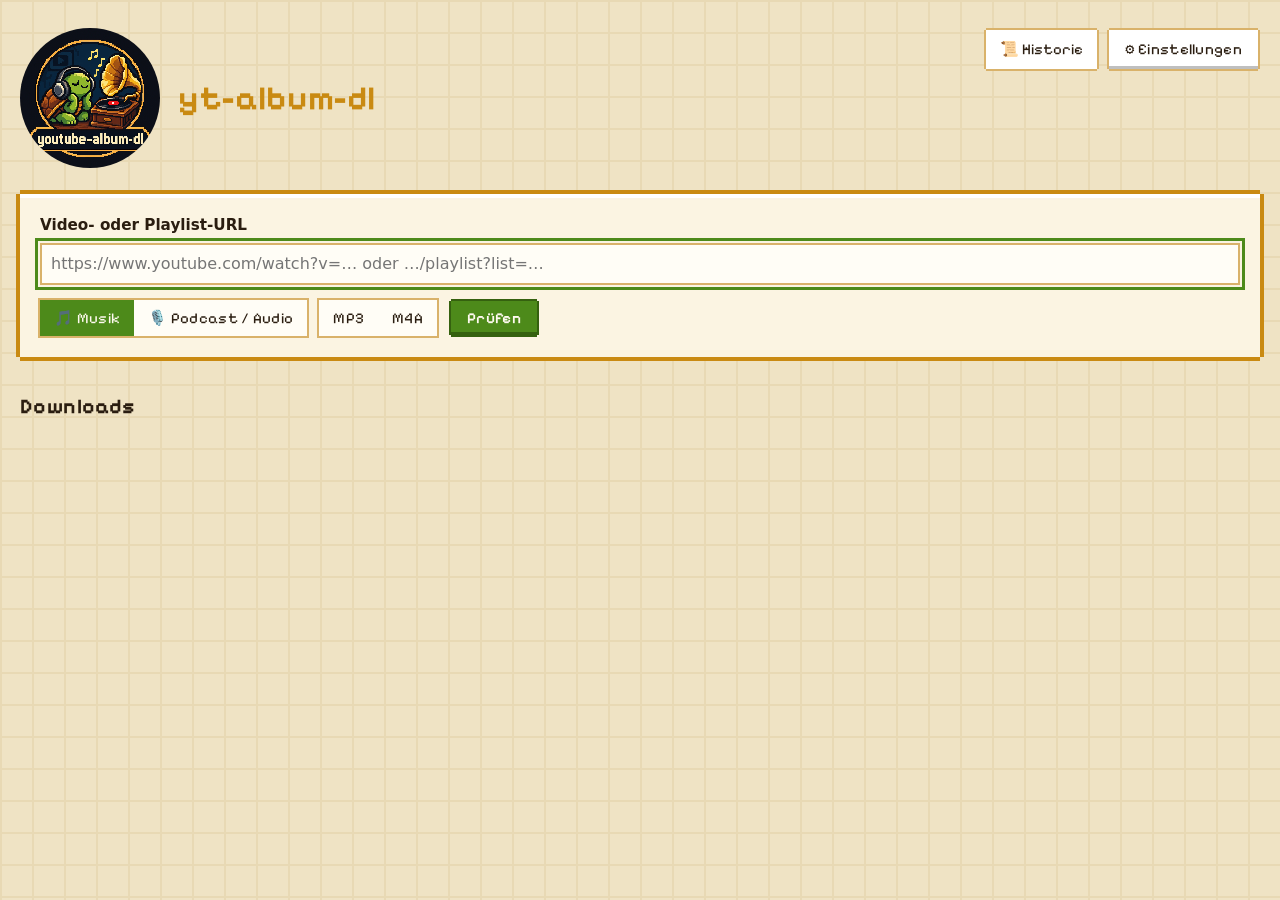
==== ytdl/static/index.html @ dbd37e6c "Cookies nur nach einer Bot-Prüfung verwenden, Hinweis in der Oberfläche - yt-dlp-Aufrufe laufen norm" ====
<!doctype html>
<html lang="de">
<head>
  <meta charset="utf-8">
  <meta name="viewport" content="width=device-width, initial-scale=1">
  <title>yt-album-dl</title>
  <link rel="icon" type="image/png" href="favicon.png">
  <link rel="stylesheet" href="style.css">
</head>
<body>
<main>
  <header class="masthead">
    <img src="img/logo.webp" alt="" class="logo" width="140" height="140">
    <div class="masthead-text">
      <h1>yt-album-dl</h1>
      <p id="dirs" class="muted small"></p>
    </div>
    <nav class="masthead-nav">
      <a href="/historie" class="nav-link">📜 Historie</a>
      <button type="button" id="open-settings">⚙ Einstellungen</button>
    </nav>
  </header>
  <p id="auth-notice" class="warning" hidden>
    <span id="auth-notice-text"></span>
    <button type="button" class="small-btn" id="auth-notice-open" hidden>⚙ YouTube-Anmeldung einrichten</button>
  </p>
  <p id="folder-warning" class="warning" hidden>
    <span id="folder-warning-text"></span>
    <button type="button" class="small-btn" id="folder-warning-open">Einstellungen öffnen</button>
  </p>
  <p id="ffmpeg-warning" class="warning" hidden>
    ffmpeg wurde nicht gefunden. Bitte in WSL installieren: <code>sudo apt install ffmpeg</code>
  </p>

  <form id="probe-form" class="panel">
    <label for="url" class="label">Video- oder Playlist-URL</label>
    <input id="url" type="url" placeholder="https://www.youtube.com/watch?v=… oder …/playlist?list=…" required autofocus>
    <div class="row">
      <div class="segmented" role="radiogroup" aria-label="Modus">
        <label><input type="radio" name="mode" value="musik" checked> 🎵 Musik</label>
        <label><input type="radio" name="mode" value="podcast"> 🎙️ Podcast / Audio</label>
      </div>
      <div class="segmented" role="radiogroup" aria-label="Format">
        <label title="läuft überall"><input type="radio" name="fmt" value="mp3"> MP3</label>
        <label title="ohne Umkodieren – schneller, Originalqualität"><input type="radio" name="fmt" value="m4a"> M4A</label>
      </div>
      <button type="submit" id="probe-btn" class="primary">Prüfen</button>
    </div>
    <div id="probe-busy" class="busy-turtle" hidden></div>
    <div id="probe-steps" class="steps" hidden></div>
    <p id="probe-error" class="error" hidden></p>
  </form>

  <section id="preview" class="panel" hidden>
    <div class="row spread">
      <h2 id="preview-title"></h2>
      <span id="preview-count" class="muted"></span>
    </div>

    <div id="bulk" class="bulk" hidden>
      <div class="checks bulk-top">
        <label class="check strong"><input type="checkbox" id="bulk-autonum"> Automatisch nummerieren</label>
      </div>
      <label>Album für alle <input id="bulk-album" placeholder="leer = Singles"></label>
      <label>Albuminterpret <input id="bulk-album-artist"></label>
      <label class="narrow">Jahr <input id="bulk-year" inputmode="numeric" size="4"></label>
      <button type="button" id="bulk-apply">Für alle übernehmen</button>
      <div class="checks">
        <label class="check"><input type="checkbox" id="bulk-va"> Verschiedene Interpreten (Sampler)</label>
        <label class="check"><input type="checkbox" id="bulk-same-artist"> Interpret aller Titel = Albuminterpret</label>
      </div>
    </div>

    <div id="album-hint" class="hint" hidden>
      <span>Dieses Video enthält vermutlich ein ganzes Album.</span>
      <button type="button" id="album-open" class="primary">Als Album aufteilen</button>
    </div>

    <div class="cover-field" id="preview-cover">
      <img class="cover-preview" alt="Cover-Vorschau" width="72" height="72" hidden>
      <div class="cover-inputs">
        <span class="label">Cover (für alle Titel)</span>
          <div class="segmented cover-mode" role="radiogroup" aria-label="Cover-Quelle">
            <label><input type="radio" name="preview-cover-mode" value="thumb" checked> Vorschaubild</label>
            <label><input type="radio" name="preview-cover-mode" value="url"> Eigene URL</label>
          </div>
          <p class="cover-thumb-note muted small">YouTube-Vorschaubild, schwarze Ränder werden entfernt.</p>
          <div class="cover-url-part" hidden>
            <input id="preview-cover-url" type="url" placeholder="https://…/cover.jpg">
            <div class="row">
          <label class="check"><input type="checkbox" class="cover-crop"> quadratisch zuschneiden</label>
          <span class="cover-msg muted small"></span>
        </div>
          </div>
      </div>
    </div>

    <div class="table-wrap">
      <table>
        <thead><tr id="preview-head"></tr></thead>
        <tbody id="preview-body"></tbody>
      </table>
    </div>

    <div class="row spread">
      <span class="muted small">Bereits geladene Titel sind abgewählt – Haken setzen, um sie erneut zu laden.</span>
      <div class="row">
        <button type="button" id="preview-reset" class="ghost" title="Alle Tags auf die erkannten Werte zurücksetzen">↺ Alle zurücksetzen</button>
        <button type="button" id="download-btn" class="primary">Herunterladen</button>
      </div>
    </div>
  </section>

  <section id="album" class="panel" hidden>
    <div class="row spread">
      <h2>Album aufteilen</h2>
      <span id="album-source" class="muted small"></span>
    </div>
    <div id="album-busy" class="busy-turtle" hidden></div>
    <div id="album-steps" class="steps" hidden></div>
    <p id="album-error" class="error" hidden></p>

    <div id="album-body" hidden>
      <div class="bulk">
        <label>Album <input id="album-name"></label>
        <label>Albuminterpret <input id="album-artist"></label>
        <label class="narrow">Jahr <input id="album-year" inputmode="numeric" size="4"></label>
        <label>Genre <input id="album-genre"></label>
        <button type="button" id="album-apply" title="Albuminterpret als Interpret aller Titel setzen">Interpret für alle übernehmen</button>
        <div class="checks">
          <label class="check"><input type="checkbox" id="album-va"> Verschiedene Interpreten (Sampler)</label>
          <button type="button" class="link" id="album-artist-col">Interpret pro Titel bearbeiten</button>
        </div>
      </div>
      <div class="cover-field" id="album-cover">
        <img class="cover-preview" alt="Cover-Vorschau" width="72" height="72" hidden>
        <div class="cover-inputs">
          <span class="label">Cover</span>
          <div class="segmented cover-mode" role="radiogroup" aria-label="Cover-Quelle">
            <label><input type="radio" name="album-cover-mode" value="thumb" checked> Vorschaubild</label>
            <label><input type="radio" name="album-cover-mode" value="url"> Eigene URL</label>
          </div>
          <p class="cover-thumb-note muted small">YouTube-Vorschaubild, schwarze Ränder werden entfernt.</p>
          <div class="cover-url-part" hidden>
            <input id="album-cover-url" type="url" placeholder="https://…/cover.jpg">
            <div class="row">
            <label class="check"><input type="checkbox" class="cover-crop"> quadratisch zuschneiden</label>
            <span class="cover-msg muted small"></span>
          </div>
          </div>
        </div>
      </div>
      <p id="album-hints" class="muted small" hidden></p>
      <details class="album-log">
        <summary>Wie wurden die Grenzen gefunden?</summary>
        <div id="album-log-steps" class="steps"></div>
      </details>

      <audio id="album-audio" controls preload="metadata"></audio>
      <canvas id="wave" height="110" title="Klicken: dorthin springen · Markierung ziehen: Grenze verschieben"></canvas>
      <p class="muted small">Klick in die Wellenform springt dorthin, Markierungen lassen sich mit der Maus verschieben.</p>

      <div class="table-wrap">
        <table id="album-table">
          <thead><tr><th>Nr.</th><th>Start</th><th>Dauer</th><th>Interpret</th><th>Titel</th><th></th></tr></thead>
          <tbody id="album-tracks"></tbody>
        </table>
      </div>
      <div class="row tools">
        <button type="button" id="album-add">+ Titel an aktueller Position</button>
      </div>

      <details class="redetect">
        <summary>Grenzen neu suchen</summary>
        <div class="bulk">
          <label>Anzahl Titel <input id="det-count" type="number" min="2" placeholder="automatisch"></label>
          <label>Mindestpause (s) <input id="det-pause" type="number" step="0.1" value="1.0"></label>
          <label>Empfindlichkeit (dB) <input id="det-sens" type="number" step="1" value="25"></label>
          <button type="button" id="det-run">Pausen erkennen</button>
        </div>
        <label for="det-text" class="label">Trackliste einfügen – mit Zeitstempeln oder nur Titel (eine Zeile pro Titel)</label>
        <textarea id="det-text" rows="6" placeholder="0:00 Erster Titel&#10;4:12 Zweiter Titel&#10;…"></textarea>
        <div class="row tools">
          <button type="button" id="det-text-run">Trackliste übernehmen</button>
          <button type="button" id="det-scan">Titeleinblendungen im Video scannen (dauert einige Minuten)</button>
        </div>
      </details>

      <div class="row spread">
        <span class="muted small">Bitte Grenzen kurz anhören – ▶ spielt ab dem Start des Titels.</span>
        <div class="row">
          <button type="button" id="album-reset" class="ghost" title="Album-Felder, Titel und Grenzen auf das Ergebnis der Erkennung zurücksetzen">↺ Alle zurücksetzen</button>
          <button type="button" id="album-cut" class="primary">Schneiden &amp; speichern</button>
        </div>
      </div>
    </div>
  </section>

  <section class="downloads">
    <div class="row spread">
      <h2>Downloads</h2>
      <div class="row">
        <button type="button" id="toggle-jobs" class="ghost" hidden>Alle einklappen</button>
        <button type="button" id="clear-jobs" class="ghost" hidden title="Abgeschlossene Jobs ausblenden – Dateien bleiben erhalten">🧹 Liste leeren</button>
      </div>
    </div>
    <div id="jobs-summary" class="jobs-summary" hidden></div>
    <div id="jobs"></div>
  </section>
</main>

<dialog id="conflict-dialog">
  <form method="dialog" class="dialog-body">
    <div class="dialog-head">
      <span data-turtle="pruefen" class="dialog-turtle"></span>
      <div>
        <h2>Schon vorhanden</h2>
        <p class="muted small">Diese Titel liegen bereits im Zielordner. Was soll passieren?</p>
      </div>
    </div>
    <div class="row conflict-all">
      <span class="muted small">Für alle:</span>
      <button type="button" data-all="overwrite">Überschreiben</button>
      <button type="button" data-all="skip">Überspringen</button>
      <button type="button" data-all="keep_both">Beide behalten</button>
    </div>
    <div id="conflict-list" class="conflict-list"></div>
    <div class="row spread">
      <button value="cancel" class="ghost">Abbrechen</button>
      <button value="ok" class="primary" id="conflict-ok">Weiter</button>
    </div>
  </form>
</dialog>

<dialog id="settings-dialog">
  <form id="settings-form" class="dialog-body">
    <h2>Einstellungen</h2>
    <p class="muted small">Wird in <code>.env</code> im Projektordner gespeichert und gilt sofort. Laufende Downloads behalten ihren Zielordner.</p>
    <div class="settings-grid">
      <label class="label" for="set-musik">Ordner für Musik</label>
      <div><input id="set-musik" name="musik_dir" placeholder="z.B. D:\Musik oder /home/ich/Musik"><p class="field-error" data-for="musik_dir"></p></div>
      <label class="label" for="set-podcast">Ordner für Podcasts / Audio</label>
      <div><input id="set-podcast" name="podcast_dir" placeholder="z.B. D:\Podcasts"><p class="field-error" data-for="podcast_dir"></p></div>
      <label class="label" for="set-format">Standardformat</label>
      <div><select id="set-format" name="audio_format"><option value="mp3">MP3</option><option value="m4a">M4A (ohne Umkodieren)</option></select></div>
      <label class="label" for="set-bitrate">MP3-Bitrate</label>
      <div><select id="set-bitrate" name="bitrate"></select><p class="field-error" data-for="bitrate"></p></div>
      <label class="label" for="set-downloads">Gleichzeitige Downloads</label>
      <div><input id="set-downloads" name="parallel_downloads" type="number" min="1" max="16"><p class="field-error" data-for="parallel_downloads"></p></div>
      <label class="label" for="set-cuts">Gleichzeitige Umwandlungen/Schnitte</label>
      <div><input id="set-cuts" name="parallel_cuts" type="number" min="1" max="32"><p class="field-error" data-for="parallel_cuts"></p></div>
      <label class="label" for="set-retries">Neue Versuche bei Fehlern</label>
      <div><input id="set-retries" name="max_retries" type="number" min="0" max="10"><p class="field-error" data-for="max_retries"></p></div>
      <label class="label" for="set-sleep">Pause vor jedem Download (s)</label>
      <div><input id="set-sleep" name="sleep_seconds" type="number" min="0" max="120">
        <p class="muted small">0 = keine Pause. Hilft gegen die YouTube-Bot-Prüfung (zufällig zwischen n und 2n Sekunden).</p>
        <p class="field-error" data-for="sleep_seconds"></p></div>
    </div>
    <h3 class="settings-section">YouTube-Anmeldung (gegen „Sign in to confirm you’re not a bot“)</h3>
    <p class="muted small">Optional. Wird <strong>nur verwendet, wenn YouTube eine Bot-Prüfung verlangt</strong> – dann
      wiederholt yt-album-dl den Aufruf mit diesen Cookies und lädt eine Stunde lang mit Anmeldung, danach wieder ohne.
      Empfehlung: ein Zweitkonto verwenden – YouTube kann Downloads sonst dem eigenen Konto zuordnen.</p>
    <div class="settings-grid">
      <label class="label" for="set-cookie-file">cookies.txt</label>
      <div><input id="set-cookie-file" name="cookies_file" placeholder="z.B. D:\Downloads\youtube-cookies.txt">
        <p class="muted small">Mit einer Browser-Erweiterung wie „Get cookies.txt LOCALLY“ auf youtube.com exportieren. Unter WSL der zuverlässigste Weg.</p>
        <p class="field-error" data-for="cookies_file"></p></div>
      <label class="label" for="set-cookie-browser">… oder aus Browser</label>
      <div><input id="set-cookie-browser" name="cookies_from_browser" list="browser-list" placeholder="z.B. firefox oder firefox:C:\Users\…\Profiles\abc.default">
        <datalist id="browser-list"></datalist>
        <p class="muted small">Browser, in dem du bei YouTube angemeldet bist. Unter WSL nur Firefox mit Pfad zum Windows-Profil; Chrome/Edge verschlüsseln ihre Cookies.</p>
        <p class="field-error" data-for="cookies_from_browser"></p></div>
    </div>
    <p id="settings-error" class="error" hidden></p>
    <div class="row spread">
      <button type="button" class="ghost" id="settings-cancel">Abbrechen</button>
      <button type="submit" class="primary" id="settings-save">Speichern</button>
    </div>
  </form>
</dialog>

<script src="app.js"></script>
</body>
</html>
---- ytdl/static/style.css ----
/* yt-album-dl – Schildkröten-Theme (siehe DESIGN.md): Nachtblau + Gold aus dem Logo, Grün als Primärfarbe */

@font-face {
  font-family: "Pixelify Sans";
  src: url("fonts/pixelify-sans-latin.woff2") format("woff2");
  font-weight: 400 700;
  font-display: swap;
  unicode-range: U+0000-00FF, U+0131, U+0152-0153, U+02BB-02BC, U+02C6, U+02DA, U+02DC, U+2000-206F, U+20AC, U+2122, U+2191, U+2193, U+2212, U+2215, U+FEFF, U+FFFD;
}
@font-face {
  font-family: "Pixelify Sans";
  src: url("fonts/pixelify-sans-latin-ext.woff2") format("woff2");
  font-weight: 400 700;
  font-display: swap;
  unicode-range: U+0100-02AF, U+0304, U+0308, U+0329, U+1E00-1E9F, U+1EF2-1EFF, U+2020, U+20A0-20AB, U+20AD-20C0, U+2113, U+2C60-2C7F, U+A720-A7FF;
}

/* Dunkel ist Standard (passt zum Logo), hell = Sand/Pergament */
:root {
  --bg: #0b0f1a;
  --bg-pattern: #0f1626;
  --panel: #13243f;
  --panel-2: #0f1c33;
  --panel-hi: #1b3155;
  --frame: #f2b134;
  --frame-soft: #a87a26;
  --text: #f3ead2;
  --muted: #9fb0c9;
  --primary: #7cb82f;
  --primary-dark: #4f7f1c;
  --primary-text: #0b0f1a;
  --shell: #8b4a1f;
  --shell-light: #b5652a;
  --ok: #7cb82f;
  --err: #ff6b5b;
  --warn: #f2b134;
  --input: #0b1424;
  --track: #0b1424;
  --pixel: 4px;
  --font-pixel: "Pixelify Sans", "Courier New", monospace;
  --font-text: system-ui, -apple-system, "Segoe UI", Roboto, sans-serif;
  color-scheme: dark;
}
@media (prefers-color-scheme: light) {
  :root {
    --bg: #efe3c4;
    --bg-pattern: #e8d9b4;
    --panel: #fbf4e2;
    --panel-2: #f4e9cf;
    --panel-hi: #ffffff;
    --frame: #c98a12;
    --frame-soft: #d9b26a;
    --text: #2a1d10;
    --muted: #6e5f48;
    --primary: #4d8a1a;
    --primary-dark: #35610f;
    --primary-text: #fffaf0;
    --ok: #3f7a14;
    --err: #b3261e;
    --warn: #a86b00;
    --input: #fffdf6;
    --track: #e6d6ae;
    color-scheme: light;
  }
}

* { box-sizing: border-box; }
/* Eigene display-Regeln (flex/grid) dürfen das hidden-Attribut nie aushebeln */
[hidden] { display: none !important; }
html { background: var(--bg); }
body {
  min-height: 100vh; margin: 0; color: var(--text); font: 15px/1.5 var(--font-text);
  background:
    linear-gradient(90deg, var(--bg-pattern) 2px, transparent 2px) 0 0 / 32px 32px,
    linear-gradient(var(--bg-pattern) 2px, transparent 2px) 0 0 / 32px 32px,
    var(--bg);
}
main { max-width: 1400px; margin: 0 auto; padding: 24px 16px 72px; }
img { image-rendering: pixelated; }

h1, h2, h3, button:not(.small-btn):not(.link):not(.chip):not(.ghost), .segmented {
  font-family: var(--font-pixel); letter-spacing: .02em;
}
h1 { margin: 0; font-size: 2.1rem; line-height: 1.1; color: var(--frame); }
h2 { margin: 0; font-size: 1.3rem; }
section > .row > h2, .downloads h2 { margin: 30px 0 12px; }
code { background: var(--panel-2); padding: 1px 5px; }
.muted { color: var(--muted); margin: 0; }
.small { font-size: .85rem; }
.label { display: block; font-size: .95rem; font-weight: 600; margin-bottom: 6px; }

/* Pixel-Rahmen: gestufte Ecken über box-shadow statt border-radius */
.panel, .job, .hint, .warning, dialog {
  background: var(--panel);
  box-shadow:
    0 calc(-1 * var(--pixel)) 0 0 var(--frame), 0 var(--pixel) 0 0 var(--frame),
    calc(-1 * var(--pixel)) 0 0 0 var(--frame), var(--pixel) 0 0 0 var(--frame),
    inset 0 var(--pixel) 0 0 var(--panel-hi);
}
.panel { padding: 20px; margin: 26px var(--pixel) 0; }

.masthead { display: flex; gap: 18px; align-items: center; margin: 4px var(--pixel) 8px; }
.masthead .logo { width: 140px; height: 140px; flex: none; border-radius: 50%; }
.masthead-text { flex: 1; min-width: 0; }
.masthead-nav { display: flex; gap: 8px; flex-wrap: wrap; align-self: flex-start; }
.warning { padding: 10px 14px; margin: 18px var(--pixel) 0; color: var(--warn); display: flex; gap: 12px;
  align-items: center; justify-content: space-between; flex-wrap: wrap; }
.settings-grid { display: grid; grid-template-columns: 290px 1fr; gap: 10px 16px; align-items: start; margin: 16px 0; }
.settings-grid .label { margin: 8px 0 0; }
.settings-grid select { font: inherit; color: var(--text); background: var(--input); border: 2px solid var(--frame-soft); padding: 6px 8px; }
.field-error { color: var(--err); font-size: .82rem; margin: 4px 0 0; }
.settings-section { margin: 18px 0 4px; font-size: 1rem; color: var(--frame); }
.settings-grid .muted.small { margin-top: 4px; }
.status.pausiert { color: var(--warn); }
.task.pausiert .bar > .fill { background: var(--frame-soft); }
.jobs-summary.paused { color: var(--warn); }
.field-error:empty { display: none; }

/* Eingaben */
input:not([type=radio]):not([type=checkbox]), textarea {
  font: inherit; color: var(--text); background: var(--input); width: 100%;
  border: 2px solid var(--frame-soft); padding: 7px 9px; border-radius: 0;
}
input:focus-visible, textarea:focus-visible, button:focus-visible, summary:focus-visible {
  outline: 3px solid var(--primary); outline-offset: 2px;
}
input:disabled { opacity: .6; }
input[type=checkbox] { accent-color: var(--primary); width: 16px; height: 16px; }
#url { margin-bottom: 14px; font-size: 1rem; }
textarea { margin-top: 6px; }

.row { display: flex; gap: 12px; align-items: center; flex-wrap: wrap; }
.spread { justify-content: space-between; margin: 4px 0 12px; }
.panel > .row.spread:last-child, #album-body > .row.spread:last-child { margin: 18px 0 0; }
.tools { margin-top: 12px; }

/* Buttons im Pixel-Look mit „Druckkante“ */
button {
  font-size: .95rem; border: 0; border-radius: 0; cursor: pointer; padding: 8px 16px;
  color: var(--text); background: var(--panel-hi);
  box-shadow: 0 -2px 0 var(--frame-soft), 0 2px 0 var(--frame-soft), -2px 0 0 var(--frame-soft), 2px 0 0 var(--frame-soft),
    inset 0 -3px 0 rgba(0, 0, 0, .25);
  margin: 2px;
}
button:hover:not(:disabled) { filter: brightness(1.12); }
button:active:not(:disabled) { transform: translateY(2px); box-shadow: 0 -2px 0 var(--frame-soft), 0 2px 0 var(--frame-soft), -2px 0 0 var(--frame-soft), 2px 0 0 var(--frame-soft); }
button:disabled { opacity: .5; cursor: wait; }
button.primary {
  background: var(--primary); color: var(--primary-text); font-weight: 600;
  box-shadow: 0 -2px 0 var(--primary-dark), 0 2px 0 var(--primary-dark), -2px 0 0 var(--primary-dark), 2px 0 0 var(--primary-dark),
    inset 0 -3px 0 var(--primary-dark);
}
button.ghost { background: transparent; box-shadow: none; color: var(--muted); }
button.ghost:hover:not(:disabled) { color: var(--text); filter: none; }
button.link { background: none; box-shadow: none; color: var(--primary); padding: 0; font-family: var(--font-text); font-size: .9rem; }
button.small-btn { padding: 4px 10px; font-size: .82rem; }

.segmented { display: inline-flex; background: var(--input); box-shadow: 0 0 0 2px var(--frame-soft); }
.segmented label { padding: 7px 14px; cursor: pointer; }
.segmented input { position: absolute; opacity: 0; pointer-events: none; }
.segmented label:has(input:checked) { background: var(--primary); color: var(--primary-text); }
.segmented label:has(input:focus-visible) { outline: 3px solid var(--primary); outline-offset: 2px; }

/* Massenbearbeitung */
.bulk { display: flex; gap: 10px; flex-wrap: wrap; align-items: end; margin-bottom: 14px; }
.bulk > label { display: flex; flex-direction: column; gap: 4px; flex: 1 1 160px; font-size: .9rem; font-weight: 700; color: var(--frame); }
label.check.strong { font-weight: 700; color: var(--frame); }
.bulk-top { margin-bottom: 4px; }
.bulk > label.narrow { flex: 0 1 90px; }
.checks { flex-basis: 100%; display: flex; gap: 6px 18px; flex-wrap: wrap; align-items: center; }
label.check { display: inline-flex; align-items: center; gap: 6px; font-size: .9rem; }
.hint { display: flex; gap: 12px; align-items: center; justify-content: space-between; flex-wrap: wrap;
  padding: 10px 14px; margin: 4px var(--pixel) 16px; background: var(--panel-2); }

/* Eigenes Cover */
.cover-field { display: flex; gap: 14px; align-items: flex-start; margin-bottom: 14px; }
.cover-inputs { flex: 1; min-width: 0; }
.cover-inputs > .label { color: var(--frame); font-weight: 700; }
.cover-inputs .row { margin-top: 6px; }
.cover-mode { margin-bottom: 8px; }
.cover-thumb-note { margin: 0; }
.cover-preview { width: 72px; height: 72px; object-fit: cover; image-rendering: auto; flex: none;
  box-shadow: 0 0 0 2px var(--frame-soft); }
.cover-msg.error { color: var(--err); }

/* Tabellen */
.table-wrap { overflow-x: auto; }
table { width: 100%; border-collapse: collapse; }
th { text-align: left; font-size: .82rem; color: var(--frame); font-weight: 600; padding: 6px; border-bottom: 2px solid var(--frame-soft); }
td { padding: 4px 6px; border-bottom: 1px solid var(--panel-hi); vertical-align: top; }
/* Textspalten breit genug für lange Titel; nur Nr./Jahr/Datum/Zeit bleiben schmal */
td input:not([type=checkbox]) { min-width: 220px; }
td.num input { width: 72px; min-width: 0; }
td.date input { width: 120px; min-width: 0; }
td.orig { font-size: .8rem; color: var(--muted); max-width: 260px; }
tr.already td { opacity: .6; }
/* von Hand geänderte Werte dezent markieren */
td.changed input { border-color: var(--warn); box-shadow: inset 3px 0 0 var(--warn); }
.badge { display: inline-block; font-size: .72rem; padding: 1px 6px; background: var(--shell); color: #fff3df; margin-top: 3px; }

/* Schildkröten */
.turtle { display: inline-block; image-rendering: pixelated; flex: none; }
.turtle.round { border-radius: 50%; }
.busy-turtle { display: flex; align-items: center; gap: 12px; margin-top: 14px; color: var(--muted); }
.busy-turtle .turtle { width: 120px; height: 120px; }
.walking { animation: walk .6s steps(2) infinite; }
/* „translate“ statt „transform“, damit sich das Wippen mit der Zentrierung (translateX) der Läufer-Schildkröte verträgt */
@keyframes walk { 50% { translate: 0 -2px; } }
/* hin und her laufen, an den Enden umdrehen (Sprite schaut nach rechts) */
@keyframes patrol {
  0% { left: 3%; scale: 1 1; }
  49.9% { left: 97%; scale: 1 1; }
  50% { left: 97%; scale: -1 1; }
  100% { left: 3%; scale: -1 1; }
}
@keyframes stripes { to { background-position: 20px 0; } }

/* Schrittprotokoll */
.steps { margin-top: 12px; display: grid; gap: 4px; font-size: .88rem; }
.step { display: grid; grid-template-columns: 22px auto 1fr; gap: 2px 8px; align-items: baseline; }
.step-icon { text-align: center; font-weight: 700; }
.step-label { font-weight: 600; }
.step-detail { color: var(--muted); min-width: 0; overflow-wrap: anywhere; }
.step .bar { grid-column: 2 / -1; margin-top: 16px; }
.step.läuft .step-icon::before { content: ""; display: inline-block; width: 16px; height: 9px; vertical-align: -1px;
  background: url("img/turtles/platzhalter.svg") center / contain no-repeat; animation: walk .6s steps(2) infinite; }
.step.fertig .step-icon { color: var(--ok); }
.step.nichts-gefunden .step-icon, .step.übersprungen { color: var(--muted); }
.step.fehler .step-icon, .step.fehler .step-detail { color: var(--err); }
.album-log { margin: 4px 0 12px; font-size: .88rem; }
.album-log summary, .redetect summary { cursor: pointer; color: var(--muted); }
.redetect { margin-top: 18px; border-top: 2px dashed var(--panel-hi); padding-top: 12px; }
.redetect summary { color: var(--text); margin-bottom: 10px; }

/* Fortschrittsbalken: die Schildkröte läuft mit */
.bar { position: relative; height: 10px; background: var(--track); margin-top: 18px; box-shadow: 0 0 0 2px var(--panel-hi); }
.bar > .fill { height: 100%; transition: width .4s steps(8);
  background: repeating-linear-gradient(90deg, var(--primary) 0 8px, var(--primary-dark) 8px 10px); }
.bar > .runner { position: absolute; top: -13px; width: 28px; height: 16px; transform: translateX(-50%);
  background: url("img/turtles/platzhalter.svg") center / contain no-repeat; transition: left .4s steps(8); }
.task.lädt .runner, .task.konvertiert .runner, .task.schneidet .runner, .task.taggt .runner { animation: walk .5s steps(2) infinite; }
.task.fertig .bar > .fill { background: var(--ok); }
.bar.indeterminate > .fill { width: 100%; opacity: .35; animation: stripes .8s linear infinite;
  background: repeating-linear-gradient(90deg, var(--primary) 0 10px, transparent 10px 20px); }
.bar.indeterminate > .runner { animation: patrol 5s linear infinite, walk .5s steps(2) infinite; }
.step .bar > .runner { animation: walk .5s steps(2) infinite; }
.step .bar.indeterminate > .runner { animation: patrol 5s linear infinite, walk .5s steps(2) infinite; }
.task.fehler .bar > .fill, .task.übersprungen .bar > .fill { background: var(--muted); }
.task.neuer-Versuch .bar > .fill, .task.wartet-auf-Konvertierung .bar > .fill { background: var(--frame-soft); }

/* Downloads */
.jobs-summary { display: flex; align-items: center; gap: 10px; flex-wrap: wrap; margin: 0 0 18px; font-weight: 600; }
.jobs-summary .summary-icon { font-size: 1.1rem; }
.jobs-summary.done { color: var(--ok); }
.jobs-summary.failed { color: var(--err); }
.jobs-summary .bar { flex: 1 1 100%; margin-top: 14px; }
.downloads { margin: 0 var(--pixel); }
.job { padding: 14px 18px; margin: 0 0 22px; }
.job h3 { margin: 0 0 8px; font-size: 1.05rem; display: flex; justify-content: space-between; gap: 12px;
  cursor: pointer; user-select: none; }
.job h3 .job-title::before { content: "▾"; color: var(--frame); margin-right: 8px; }
.job.collapsed h3 { margin-bottom: 0; }
.job.collapsed h3 .job-title::before { content: "▸"; }
.job.collapsed .job-bar { margin-top: 16px; }
.job-actions { margin: 0 0 6px; }
.task { padding: 10px 0 8px; border-top: 1px solid var(--panel-hi); }
.task-head { display: flex; justify-content: space-between; gap: 12px; font-size: .92rem; }
.status { font-size: .85rem; font-weight: 600; white-space: nowrap; }
.status.fertig { color: var(--ok); }
.status.fehler { color: var(--err); }
.status.neuer-Versuch, .status.wartet-auf-Konvertierung { color: var(--warn); }
.detail, .path { font-size: .78rem; color: var(--muted); margin-top: 3px; overflow-wrap: anywhere; }
.task .err { font-size: .82rem; color: var(--err); margin-top: 3px; }
.task-actions { display: flex; gap: 6px; flex-wrap: wrap; margin-top: 6px; }
.empty { display: flex; align-items: center; gap: 16px; padding: 18px; color: var(--muted); }
.empty .turtle { width: 72px; height: 40px; }

/* Album-Editor */
#album-audio { width: 100%; margin-top: 6px; }
#wave { width: 100%; height: 110px; display: block; margin-top: 10px; cursor: crosshair; background: var(--track);
  box-shadow: 0 0 0 2px var(--frame-soft); touch-action: none; }
td.time input { width: 92px; min-width: 0; font-variant-numeric: tabular-nums; }
td.dur { color: var(--muted); font-variant-numeric: tabular-nums; white-space: nowrap; padding-top: 10px; }
td.actions { white-space: nowrap; }
td.actions button { padding: 4px 8px; }
tr.playing td { background: color-mix(in srgb, var(--primary) 16%, transparent); }
#album-table.hide-artist th:nth-child(4), #album-table.hide-artist td:nth-child(4) { display: none; }
.chip { font-size: .8rem; padding: 2px 8px; margin: 2px 4px; }
.error { color: var(--err); margin: 10px 0 0; }

/* Navigation im Kopf */
.nav-link { display: inline-block; padding: 8px 14px; margin: 2px; color: var(--text); text-decoration: none;
  font-family: var(--font-pixel); background: var(--panel-hi);
  box-shadow: 0 -2px 0 var(--frame-soft), 0 2px 0 var(--frame-soft), -2px 0 0 var(--frame-soft), 2px 0 0 var(--frame-soft); }
.nav-link:hover { filter: brightness(1.12); }

/* Historie */
.hist-filter { display: flex; flex-wrap: wrap; gap: 12px; align-items: end; }
.hist-filter > label { display: flex; flex-direction: column; gap: 4px; font-size: .85rem; color: var(--muted); }
.hist-filter > label.grow { flex: 1 1 260px; }
.hist-filter select { font: inherit; color: var(--text); background: var(--input); border: 2px solid var(--frame-soft); padding: 6px 8px; }
.hist-actions { margin-left: auto; }
.hist-group { padding: 12px 18px; margin: 0 0 18px; }
.hist-group-head { display: flex; flex-wrap: wrap; justify-content: space-between; gap: 4px 16px; align-items: baseline; cursor: pointer; }
.hist-group-head::-webkit-details-marker, .hist-title summary::-webkit-details-marker { display: none; }
.hist-group-head::before, .hist-title summary::before { content: "▸"; color: var(--frame); margin-right: 6px; }
.hist-group[open] > .hist-group-head::before, .hist-title[open] > summary::before { content: "▾"; }
.hist-group-title { font-family: var(--font-pixel); font-size: 1.05rem; flex: 1; min-width: 0; }
.hist-group.has-errors .hist-group-head .muted { color: var(--err); }
.hist-group[open] > .hist-group-head { margin-bottom: 8px; }
.hist-titles { display: grid; }
.hist-title { padding: 8px 0; border-top: 1px solid var(--panel-hi); }
.hist-title summary { display: grid; grid-template-columns: auto 34px 1fr auto; gap: 10px; align-items: baseline; cursor: pointer; }
.hist-title[open] summary { margin-bottom: 6px; }
.hist-title > :not(summary) { margin-left: 52px; }
.hist-label { font-weight: 600; min-width: 0; overflow-wrap: anywhere; }
.status.überschrieben { color: var(--warn); }
.status.übersprungen { color: var(--muted); }
.hist-tags { width: auto; margin-top: 8px; font-size: .88rem; }
.hist-tags th { border: 0; padding: 2px 16px 2px 0; color: var(--muted); font-weight: 600; }
.hist-tags td { border: 0; padding: 2px 0; }
.hist-more { justify-content: center; }
.hist-filter + .downloads { margin-top: 30px; }
.hist-title .task-actions a { color: var(--primary); align-self: center; font-size: .88rem; }

/* Konflikt-Dialog */
dialog { color: var(--text); border: 0; padding: 0; max-width: min(720px, calc(100vw - 32px)); width: 100%; }
dialog::backdrop { background: rgba(5, 8, 15, .7); }
.dialog-body { padding: 20px; }
.dialog-head { display: flex; gap: 14px; align-items: center; margin-bottom: 12px; }
.dialog-turtle .turtle { width: 120px; height: 120px; }
.conflict-all { margin-bottom: 10px; }
.conflict-list { max-height: 50vh; overflow-y: auto; display: grid; gap: 8px; margin-bottom: 16px; }
.conflict { display: grid; grid-template-columns: 1fr auto; gap: 4px 12px; padding: 8px 10px; background: var(--panel-2); }
.conflict .path { grid-column: 1; }
.conflict select { grid-row: 1 / span 2; grid-column: 2; align-self: center; font: inherit; color: var(--text);
  background: var(--input); border: 2px solid var(--frame-soft); padding: 4px 6px; }

@media (max-width: 560px) {
  h1 { font-size: 1.6rem; }
  .masthead .logo { width: 96px; height: 96px; }
  .step { grid-template-columns: 22px 1fr; }
  .step-detail { grid-column: 2; }
  .conflict { grid-template-columns: 1fr; }
  .conflict select { grid-row: auto; grid-column: 1; }
  .settings-grid { grid-template-columns: 1fr; }
  .hist-title summary { grid-template-columns: auto 1fr auto; }
  .hist-nr { display: none; }
  .hist-title > :not(summary) { margin-left: 18px; }
  .masthead { flex-wrap: wrap; }
}
@media (prefers-reduced-motion: reduce) {
  *, *::before { animation: none !important; transition: none !important; }
}
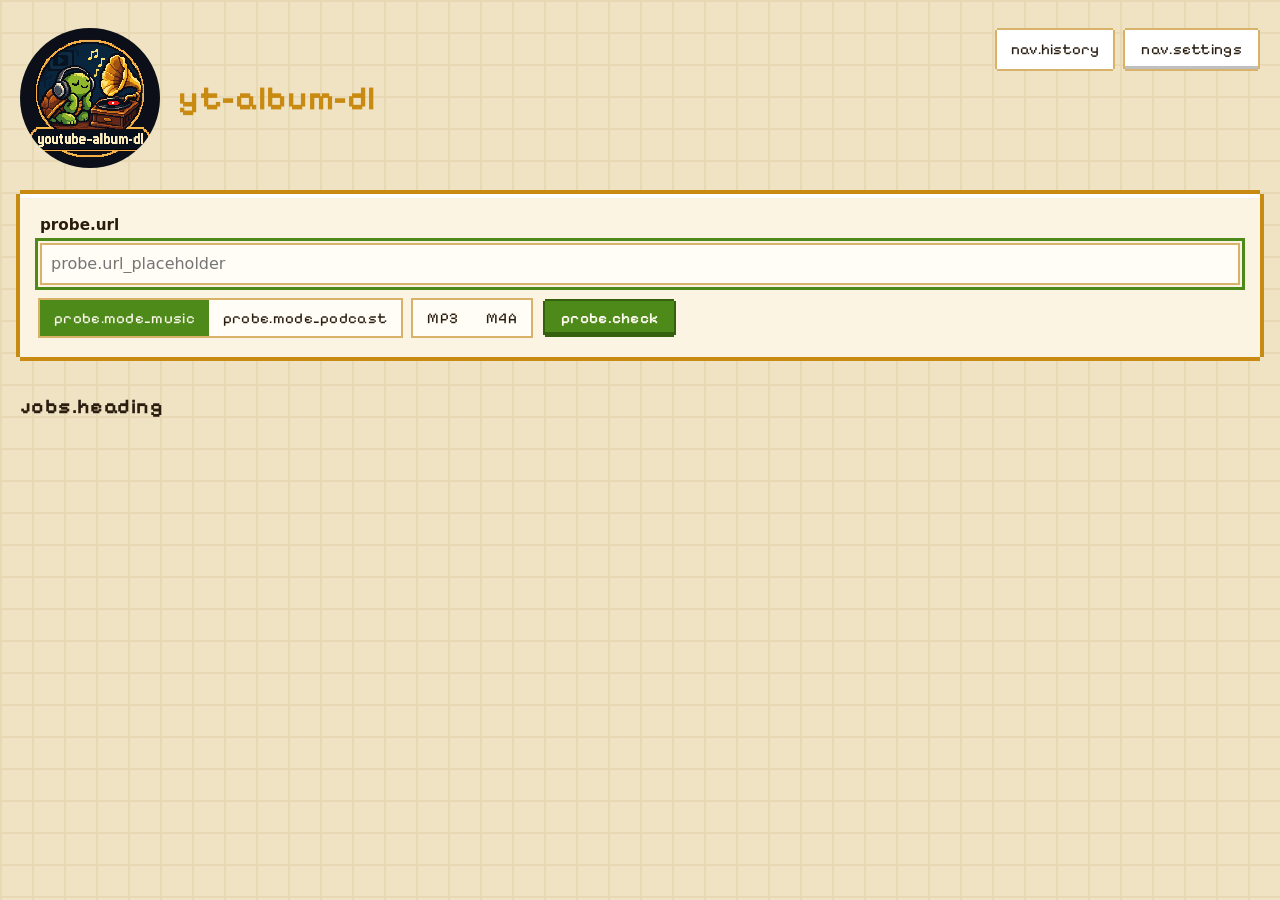
==== commit 76b8efa2: "i18n: Oberfläche übersetzt (HTML und JS-Module) - index.html und historie.html: feste Texte tragen d" ====
--- a/ytdl/static/index.html
+++ b/ytdl/static/index.html
@@ -8,6 +8,7 @@
   <link rel="stylesheet" href="style.css">
 </head>
 <body>
+<!-- Texte: data-i18n* verweist auf ytdl/locales/<sprache>.json; der deutsche Inhalt steht nur bis zum Übersetzen da. -->
 <main>
   <header class="masthead">
     <img src="img/logo.webp" alt="" class="logo" width="140" height="140">
@@ -16,35 +17,36 @@
       <p id="dirs" class="muted small"></p>
     </div>
     <nav class="masthead-nav">
-      <a href="/historie" class="nav-link">📜 Historie</a>
-      <button type="button" id="open-settings">⚙ Einstellungen</button>
+      <a href="/historie" class="nav-link" data-i18n="nav.history">📜 Historie</a>
+      <button type="button" id="open-settings" data-i18n="nav.settings">⚙ Einstellungen</button>
     </nav>
   </header>
   <p id="auth-notice" class="warning" hidden>
     <span id="auth-notice-text"></span>
-    <button type="button" class="small-btn" id="auth-notice-open" hidden>⚙ YouTube-Anmeldung einrichten</button>
+    <button type="button" class="small-btn" id="auth-notice-open" hidden data-i18n="auth.setup">⚙ YouTube-Anmeldung einrichten</button>
   </p>
   <p id="folder-warning" class="warning" hidden>
     <span id="folder-warning-text"></span>
-    <button type="button" class="small-btn" id="folder-warning-open">Einstellungen öffnen</button>
+    <button type="button" class="small-btn" id="folder-warning-open" data-i18n="folders.open_settings">Einstellungen öffnen</button>
   </p>
-  <p id="ffmpeg-warning" class="warning" hidden>
+  <p id="ffmpeg-warning" class="warning" hidden data-i18n-html="probe.ffmpeg_missing">
     ffmpeg wurde nicht gefunden. Bitte in WSL installieren: <code>sudo apt install ffmpeg</code>
   </p>
 
   <form id="probe-form" class="panel">
-    <label for="url" class="label">Video- oder Playlist-URL</label>
-    <input id="url" type="url" placeholder="https://www.youtube.com/watch?v=… oder …/playlist?list=…" required autofocus>
+    <label for="url" class="label" data-i18n="probe.url">Video- oder Playlist-URL</label>
+    <input id="url" type="url" placeholder="https://www.youtube.com/watch?v=… oder …/playlist?list=…"
+           data-i18n-placeholder="probe.url_placeholder" required autofocus>
     <div class="row">
-      <div class="segmented" role="radiogroup" aria-label="Modus">
-        <label><input type="radio" name="mode" value="musik" checked> 🎵 Musik</label>
-        <label><input type="radio" name="mode" value="podcast"> 🎙️ Podcast / Audio</label>
-      </div>
-      <div class="segmented" role="radiogroup" aria-label="Format">
-        <label title="läuft überall"><input type="radio" name="fmt" value="mp3"> MP3</label>
-        <label title="ohne Umkodieren – schneller, Originalqualität"><input type="radio" name="fmt" value="m4a"> M4A</label>
-      </div>
-      <button type="submit" id="probe-btn" class="primary">Prüfen</button>
+      <div class="segmented" role="radiogroup" aria-label="Modus" data-i18n-aria-label="probe.mode">
+        <label><input type="radio" name="mode" value="musik" checked> <span data-i18n="probe.mode_music">🎵 Musik</span></label>
+        <label><input type="radio" name="mode" value="podcast"> <span data-i18n="probe.mode_podcast">🎙️ Podcast / Audio</span></label>
+      </div>
+      <div class="segmented" role="radiogroup" aria-label="Format" data-i18n-aria-label="probe.format">
+        <label title="läuft überall" data-i18n-title="probe.mp3_hint"><input type="radio" name="fmt" value="mp3"> MP3</label>
+        <label title="ohne Umkodieren – schneller, Originalqualität" data-i18n-title="probe.m4a_hint"><input type="radio" name="fmt" value="m4a"> M4A</label>
+      </div>
+      <button type="submit" id="probe-btn" class="primary" data-i18n="probe.check">Prüfen</button>
     </div>
     <div id="probe-busy" class="busy-turtle" hidden></div>
     <div id="probe-steps" class="steps" hidden></div>
@@ -59,36 +61,36 @@
 
     <div id="bulk" class="bulk" hidden>
       <div class="checks bulk-top">
-        <label class="check strong"><input type="checkbox" id="bulk-autonum"> Automatisch nummerieren</label>
-      </div>
-      <label>Album für alle <input id="bulk-album" placeholder="leer = Singles"></label>
-      <label>Albuminterpret <input id="bulk-album-artist"></label>
-      <label class="narrow">Jahr <input id="bulk-year" inputmode="numeric" size="4"></label>
-      <button type="button" id="bulk-apply">Für alle übernehmen</button>
+        <label class="check strong"><input type="checkbox" id="bulk-autonum"> <span data-i18n="bulk.autonum">Automatisch nummerieren</span></label>
+      </div>
+      <label><span data-i18n="bulk.album">Album für alle</span> <input id="bulk-album" placeholder="leer = Singles" data-i18n-placeholder="bulk.album_placeholder"></label>
+      <label><span data-i18n="tags.album_artist">Albuminterpret</span> <input id="bulk-album-artist"></label>
+      <label class="narrow"><span data-i18n="tags.year">Jahr</span> <input id="bulk-year" inputmode="numeric" size="4"></label>
+      <button type="button" id="bulk-apply" data-i18n="bulk.apply">Für alle übernehmen</button>
       <div class="checks">
-        <label class="check"><input type="checkbox" id="bulk-va"> Verschiedene Interpreten (Sampler)</label>
-        <label class="check"><input type="checkbox" id="bulk-same-artist"> Interpret aller Titel = Albuminterpret</label>
+        <label class="check"><input type="checkbox" id="bulk-va"> <span data-i18n="tags.various_artists">Verschiedene Interpreten (Sampler)</span></label>
+        <label class="check"><input type="checkbox" id="bulk-same-artist"> <span data-i18n="bulk.same_artist">Interpret aller Titel = Albuminterpret</span></label>
       </div>
     </div>
 
     <div id="album-hint" class="hint" hidden>
-      <span>Dieses Video enthält vermutlich ein ganzes Album.</span>
-      <button type="button" id="album-open" class="primary">Als Album aufteilen</button>
+      <span data-i18n="preview.album_hint">Dieses Video enthält vermutlich ein ganzes Album.</span>
+      <button type="button" id="album-open" class="primary" data-i18n="preview.split_album">Als Album aufteilen</button>
     </div>
 
     <div class="cover-field" id="preview-cover">
-      <img class="cover-preview" alt="Cover-Vorschau" width="72" height="72" hidden>
+      <img class="cover-preview" alt="Cover-Vorschau" data-i18n-alt="cover_field.preview" width="72" height="72" hidden>
       <div class="cover-inputs">
-        <span class="label">Cover (für alle Titel)</span>
-          <div class="segmented cover-mode" role="radiogroup" aria-label="Cover-Quelle">
-            <label><input type="radio" name="preview-cover-mode" value="thumb" checked> Vorschaubild</label>
-            <label><input type="radio" name="preview-cover-mode" value="url"> Eigene URL</label>
-          </div>
-          <p class="cover-thumb-note muted small">YouTube-Vorschaubild, schwarze Ränder werden entfernt.</p>
+        <span class="label" data-i18n="cover_field.label_all">Cover (für alle Titel)</span>
+          <div class="segmented cover-mode" role="radiogroup" aria-label="Cover-Quelle" data-i18n-aria-label="cover_field.source">
+            <label><input type="radio" name="preview-cover-mode" value="thumb" checked> <span data-i18n="cover_field.thumbnail">Vorschaubild</span></label>
+            <label><input type="radio" name="preview-cover-mode" value="url"> <span data-i18n="cover_field.custom">Eigene URL</span></label>
+          </div>
+          <p class="cover-thumb-note muted small" data-i18n="cover_field.thumbnail_note">YouTube-Vorschaubild, schwarze Ränder werden entfernt.</p>
           <div class="cover-url-part" hidden>
             <input id="preview-cover-url" type="url" placeholder="https://…/cover.jpg">
             <div class="row">
-          <label class="check"><input type="checkbox" class="cover-crop"> quadratisch zuschneiden</label>
+          <label class="check"><input type="checkbox" class="cover-crop"> <span data-i18n="cover_field.crop">quadratisch zuschneiden</span></label>
           <span class="cover-msg muted small"></span>
         </div>
           </div>
@@ -103,17 +105,18 @@
     </div>
 
     <div class="row spread">
-      <span class="muted small">Bereits geladene Titel sind abgewählt – Haken setzen, um sie erneut zu laden.</span>
+      <span class="muted small" data-i18n="preview.already_note">Bereits geladene Titel sind abgewählt – Haken setzen, um sie erneut zu laden.</span>
       <div class="row">
-        <button type="button" id="preview-reset" class="ghost" title="Alle Tags auf die erkannten Werte zurücksetzen">↺ Alle zurücksetzen</button>
-        <button type="button" id="download-btn" class="primary">Herunterladen</button>
+        <button type="button" id="preview-reset" class="ghost" title="Alle Tags auf die erkannten Werte zurücksetzen"
+                data-i18n-title="preview.reset_all_hint" data-i18n="common.reset_all">↺ Alle zurücksetzen</button>
+        <button type="button" id="download-btn" class="primary" data-i18n="preview.download">Herunterladen</button>
       </div>
     </div>
   </section>
 
   <section id="album" class="panel" hidden>
     <div class="row spread">
-      <h2>Album aufteilen</h2>
+      <h2 data-i18n="album.heading">Album aufteilen</h2>
       <span id="album-source" class="muted small"></span>
     </div>
     <div id="album-busy" class="busy-turtle" hidden></div>
@@ -122,29 +125,30 @@
 
     <div id="album-body" hidden>
       <div class="bulk">
-        <label>Album <input id="album-name"></label>
-        <label>Albuminterpret <input id="album-artist"></label>
-        <label class="narrow">Jahr <input id="album-year" inputmode="numeric" size="4"></label>
-        <label>Genre <input id="album-genre"></label>
-        <button type="button" id="album-apply" title="Albuminterpret als Interpret aller Titel setzen">Interpret für alle übernehmen</button>
+        <label><span data-i18n="tags.album">Album</span> <input id="album-name"></label>
+        <label><span data-i18n="tags.album_artist">Albuminterpret</span> <input id="album-artist"></label>
+        <label class="narrow"><span data-i18n="tags.year">Jahr</span> <input id="album-year" inputmode="numeric" size="4"></label>
+        <label><span data-i18n="tags.genre">Genre</span> <input id="album-genre"></label>
+        <button type="button" id="album-apply" title="Albuminterpret als Interpret aller Titel setzen"
+                data-i18n-title="album.apply_artist_hint" data-i18n="album.apply_artist">Interpret für alle übernehmen</button>
         <div class="checks">
-          <label class="check"><input type="checkbox" id="album-va"> Verschiedene Interpreten (Sampler)</label>
-          <button type="button" class="link" id="album-artist-col">Interpret pro Titel bearbeiten</button>
+          <label class="check"><input type="checkbox" id="album-va"> <span data-i18n="tags.various_artists">Verschiedene Interpreten (Sampler)</span></label>
+          <button type="button" class="link" id="album-artist-col" data-i18n="album.edit_artist_per_track">Interpret pro Titel bearbeiten</button>
         </div>
       </div>
       <div class="cover-field" id="album-cover">
-        <img class="cover-preview" alt="Cover-Vorschau" width="72" height="72" hidden>
+        <img class="cover-preview" alt="Cover-Vorschau" data-i18n-alt="cover_field.preview" width="72" height="72" hidden>
         <div class="cover-inputs">
-          <span class="label">Cover</span>
-          <div class="segmented cover-mode" role="radiogroup" aria-label="Cover-Quelle">
-            <label><input type="radio" name="album-cover-mode" value="thumb" checked> Vorschaubild</label>
-            <label><input type="radio" name="album-cover-mode" value="url"> Eigene URL</label>
-          </div>
-          <p class="cover-thumb-note muted small">YouTube-Vorschaubild, schwarze Ränder werden entfernt.</p>
+          <span class="label" data-i18n="cover_field.label">Cover</span>
+          <div class="segmented cover-mode" role="radiogroup" aria-label="Cover-Quelle" data-i18n-aria-label="cover_field.source">
+            <label><input type="radio" name="album-cover-mode" value="thumb" checked> <span data-i18n="cover_field.thumbnail">Vorschaubild</span></label>
+            <label><input type="radio" name="album-cover-mode" value="url"> <span data-i18n="cover_field.custom">Eigene URL</span></label>
+          </div>
+          <p class="cover-thumb-note muted small" data-i18n="cover_field.thumbnail_note">YouTube-Vorschaubild, schwarze Ränder werden entfernt.</p>
           <div class="cover-url-part" hidden>
             <input id="album-cover-url" type="url" placeholder="https://…/cover.jpg">
             <div class="row">
-            <label class="check"><input type="checkbox" class="cover-crop"> quadratisch zuschneiden</label>
+            <label class="check"><input type="checkbox" class="cover-crop"> <span data-i18n="cover_field.crop">quadratisch zuschneiden</span></label>
             <span class="cover-msg muted small"></span>
           </div>
           </div>
@@ -152,45 +156,48 @@
       </div>
       <p id="album-hints" class="muted small" hidden></p>
       <details class="album-log">
-        <summary>Wie wurden die Grenzen gefunden?</summary>
+        <summary data-i18n="album.how_found">Wie wurden die Grenzen gefunden?</summary>
         <div id="album-log-steps" class="steps"></div>
       </details>
 
       <audio id="album-audio" controls preload="metadata"></audio>
-      <canvas id="wave" height="110" title="Klicken: dorthin springen · Markierung ziehen: Grenze verschieben"></canvas>
-      <p class="muted small">Klick in die Wellenform springt dorthin, Markierungen lassen sich mit der Maus verschieben.</p>
+      <canvas id="wave" height="110" title="Klicken: dorthin springen · Markierung ziehen: Grenze verschieben"
+              data-i18n-title="album.wave_hint"></canvas>
+      <p class="muted small" data-i18n="album.wave_note">Klick in die Wellenform springt dorthin, Markierungen lassen sich mit der Maus verschieben.</p>
 
       <div class="table-wrap">
         <table id="album-table">
-          <thead><tr><th>Nr.</th><th>Start</th><th>Dauer</th><th>Interpret</th><th>Titel</th><th></th></tr></thead>
+          <thead><tr><th data-i18n="tags.track_no">Nr.</th><th data-i18n="album.start">Start</th><th data-i18n="album.duration">Dauer</th>
+            <th data-i18n="tags.artist">Interpret</th><th data-i18n="tags.title">Titel</th><th></th></tr></thead>
           <tbody id="album-tracks"></tbody>
         </table>
       </div>
       <div class="row tools">
-        <button type="button" id="album-add">+ Titel an aktueller Position</button>
+        <button type="button" id="album-add" data-i18n="album.add">+ Titel an aktueller Position</button>
       </div>
 
       <details class="redetect">
-        <summary>Grenzen neu suchen</summary>
+        <summary data-i18n="album.redetect">Grenzen neu suchen</summary>
         <div class="bulk">
-          <label>Anzahl Titel <input id="det-count" type="number" min="2" placeholder="automatisch"></label>
-          <label>Mindestpause (s) <input id="det-pause" type="number" step="0.1" value="1.0"></label>
-          <label>Empfindlichkeit (dB) <input id="det-sens" type="number" step="1" value="25"></label>
-          <button type="button" id="det-run">Pausen erkennen</button>
-        </div>
-        <label for="det-text" class="label">Trackliste einfügen – mit Zeitstempeln oder nur Titel (eine Zeile pro Titel)</label>
-        <textarea id="det-text" rows="6" placeholder="0:00 Erster Titel&#10;4:12 Zweiter Titel&#10;…"></textarea>
+          <label><span data-i18n="album.count">Anzahl Titel</span> <input id="det-count" type="number" min="2" placeholder="automatisch" data-i18n-placeholder="album.count_auto"></label>
+          <label><span data-i18n="album.min_pause">Mindestpause (s)</span> <input id="det-pause" type="number" step="0.1" value="1.0"></label>
+          <label><span data-i18n="album.sensitivity">Empfindlichkeit (dB)</span> <input id="det-sens" type="number" step="1" value="25"></label>
+          <button type="button" id="det-run" data-i18n="album.detect">Pausen erkennen</button>
+        </div>
+        <label for="det-text" class="label" data-i18n="album.tracklist">Trackliste einfügen – mit Zeitstempeln oder nur Titel (eine Zeile pro Titel)</label>
+        <textarea id="det-text" rows="6" placeholder="0:00 Erster Titel&#10;4:12 Zweiter Titel&#10;…" data-i18n-placeholder="album.tracklist_placeholder"></textarea>
         <div class="row tools">
-          <button type="button" id="det-text-run">Trackliste übernehmen</button>
-          <button type="button" id="det-scan">Titeleinblendungen im Video scannen (dauert einige Minuten)</button>
+          <button type="button" id="det-text-run" data-i18n="album.apply_tracklist">Trackliste übernehmen</button>
+          <button type="button" id="det-scan" data-i18n="album.scan">Titeleinblendungen im Video scannen (dauert einige Minuten)</button>
         </div>
       </details>
 
       <div class="row spread">
-        <span class="muted small">Bitte Grenzen kurz anhören – ▶ spielt ab dem Start des Titels.</span>
+        <span class="muted small" data-i18n="album.listen_note">Bitte Grenzen kurz anhören – ▶ spielt ab dem Start des Titels.</span>
         <div class="row">
-          <button type="button" id="album-reset" class="ghost" title="Album-Felder, Titel und Grenzen auf das Ergebnis der Erkennung zurücksetzen">↺ Alle zurücksetzen</button>
-          <button type="button" id="album-cut" class="primary">Schneiden &amp; speichern</button>
+          <button type="button" id="album-reset" class="ghost" title="Album-Felder, Titel und Grenzen auf das Ergebnis der Erkennung zurücksetzen"
+                  data-i18n-title="album.reset_hint" data-i18n="common.reset_all">↺ Alle zurücksetzen</button>
+          <button type="button" id="album-cut" class="primary" data-i18n="album.cut">Schneiden &amp; speichern</button>
         </div>
       </div>
     </div>
@@ -198,10 +205,11 @@
 
   <section class="downloads">
     <div class="row spread">
-      <h2>Downloads</h2>
+      <h2 data-i18n="jobs.heading">Downloads</h2>
       <div class="row">
-        <button type="button" id="toggle-jobs" class="ghost" hidden>Alle einklappen</button>
-        <button type="button" id="clear-jobs" class="ghost" hidden title="Abgeschlossene Jobs ausblenden – Dateien bleiben erhalten">🧹 Liste leeren</button>
+        <button type="button" id="toggle-jobs" class="ghost" hidden></button>
+        <button type="button" id="clear-jobs" class="ghost" hidden title="Abgeschlossene Jobs ausblenden – Dateien bleiben erhalten"
+                data-i18n-title="jobs.clear_hint" data-i18n="jobs.clear">🧹 Liste leeren</button>
       </div>
     </div>
     <div id="jobs-summary" class="jobs-summary" hidden></div>
@@ -214,71 +222,72 @@
     <div class="dialog-head">
       <span data-turtle="pruefen" class="dialog-turtle"></span>
       <div>
-        <h2>Schon vorhanden</h2>
-        <p class="muted small">Diese Titel liegen bereits im Zielordner. Was soll passieren?</p>
+        <h2 data-i18n="conflict.heading">Schon vorhanden</h2>
+        <p class="muted small" data-i18n="conflict.intro">Diese Titel liegen bereits im Zielordner. Was soll passieren?</p>
       </div>
     </div>
     <div class="row conflict-all">
-      <span class="muted small">Für alle:</span>
-      <button type="button" data-all="overwrite">Überschreiben</button>
-      <button type="button" data-all="skip">Überspringen</button>
-      <button type="button" data-all="keep_both">Beide behalten</button>
+      <span class="muted small" data-i18n="conflict.for_all">Für alle:</span>
+      <button type="button" data-all="overwrite" data-i18n="conflict.overwrite">Überschreiben</button>
+      <button type="button" data-all="skip" data-i18n="conflict.skip">Überspringen</button>
+      <button type="button" data-all="keep_both" data-i18n="conflict.keep_both_short">Beide behalten</button>
     </div>
     <div id="conflict-list" class="conflict-list"></div>
     <div class="row spread">
-      <button value="cancel" class="ghost">Abbrechen</button>
-      <button value="ok" class="primary" id="conflict-ok">Weiter</button>
+      <button value="cancel" class="ghost" data-i18n="common.cancel">Abbrechen</button>
+      <button value="ok" class="primary" id="conflict-ok" data-i18n="conflict.continue">Weiter</button>
     </div>
   </form>
 </dialog>
 
 <dialog id="settings-dialog">
   <form id="settings-form" class="dialog-body">
-    <h2>Einstellungen</h2>
-    <p class="muted small">Wird in <code>.env</code> im Projektordner gespeichert und gilt sofort. Laufende Downloads behalten ihren Zielordner.</p>
+    <h2 data-i18n="settings.heading">Einstellungen</h2>
+    <p class="muted small" data-i18n-html="settings.intro">Wird in <code>.env</code> im Projektordner gespeichert und gilt sofort. Laufende Downloads behalten ihren Zielordner.</p>
     <div class="settings-grid">
-      <label class="label" for="set-musik">Ordner für Musik</label>
-      <div><input id="set-musik" name="musik_dir" placeholder="z.B. D:\Musik oder /home/ich/Musik"><p class="field-error" data-for="musik_dir"></p></div>
-      <label class="label" for="set-podcast">Ordner für Podcasts / Audio</label>
-      <div><input id="set-podcast" name="podcast_dir" placeholder="z.B. D:\Podcasts"><p class="field-error" data-for="podcast_dir"></p></div>
-      <label class="label" for="set-format">Standardformat</label>
-      <div><select id="set-format" name="audio_format"><option value="mp3">MP3</option><option value="m4a">M4A (ohne Umkodieren)</option></select></div>
-      <label class="label" for="set-bitrate">MP3-Bitrate</label>
-      <div><select id="set-bitrate" name="bitrate"></select><p class="field-error" data-for="bitrate"></p></div>
-      <label class="label" for="set-downloads">Gleichzeitige Downloads</label>
-      <div><input id="set-downloads" name="parallel_downloads" type="number" min="1" max="16"><p class="field-error" data-for="parallel_downloads"></p></div>
-      <label class="label" for="set-cuts">Gleichzeitige Umwandlungen/Schnitte</label>
-      <div><input id="set-cuts" name="parallel_cuts" type="number" min="1" max="32"><p class="field-error" data-for="parallel_cuts"></p></div>
-      <label class="label" for="set-retries">Neue Versuche bei Fehlern</label>
-      <div><input id="set-retries" name="max_retries" type="number" min="0" max="10"><p class="field-error" data-for="max_retries"></p></div>
-      <label class="label" for="set-sleep">Pause vor jedem Download (s)</label>
-      <div><input id="set-sleep" name="sleep_seconds" type="number" min="0" max="120">
-        <p class="muted small">0 = keine Pause. Hilft gegen die YouTube-Bot-Prüfung (zufällig zwischen n und 2n Sekunden).</p>
+      <label class="label" for="set-musik" data-i18n="settings.music_dir">Ordner für Musik</label>
+      <div><input id="set-musik" name="musik_dir" placeholder="z.B. D:\Musik oder /home/ich/Musik" data-i18n-placeholder="settings.music_dir_placeholder"><p class="field-error" data-for="musik_dir"></p></div>
+      <label class="label" for="set-podcast" data-i18n="settings.podcast_dir">Ordner für Podcasts / Audio</label>
+      <div><input id="set-podcast" name="podcast_dir" placeholder="z.B. D:\Podcasts" data-i18n-placeholder="settings.podcast_dir_placeholder"><p class="field-error" data-for="podcast_dir"></p></div>
+      <label class="label" for="set-format" data-i18n="settings.format">Standardformat</label>
+      <div><select id="set-format" name="audio_format"><option value="mp3">MP3</option><option value="m4a" data-i18n="settings.m4a">M4A (ohne Umkodieren)</option></select></div>
+      <label class="label" for="set-bitrate" data-i18n="settings.bitrate">MP3-Bitrate</label>
+      <div><select id="set-bitrate" name="bitrate" data-number></select><p class="field-error" data-for="bitrate"></p></div>
+      <label class="label" for="set-downloads" data-i18n="settings.parallel_downloads">Gleichzeitige Downloads</label>
+      <div><input id="set-downloads" name="parallel_downloads" type="number"><p class="field-error" data-for="parallel_downloads"></p></div>
+      <label class="label" for="set-cuts" data-i18n="settings.parallel_cuts">Gleichzeitige Umwandlungen/Schnitte</label>
+      <div><input id="set-cuts" name="parallel_cuts" type="number"><p class="field-error" data-for="parallel_cuts"></p></div>
+      <label class="label" for="set-retries" data-i18n="settings.retries">Neue Versuche bei Fehlern</label>
+      <div><input id="set-retries" name="max_retries" type="number"><p class="field-error" data-for="max_retries"></p></div>
+      <label class="label" for="set-sleep" data-i18n="settings.sleep">Pause vor jedem Download (s)</label>
+      <div><input id="set-sleep" name="sleep_seconds" type="number">
+        <p class="muted small" data-i18n="settings.sleep_note">0 = keine Pause. Hilft gegen die YouTube-Bot-Prüfung (zufällig zwischen n und 2n Sekunden).</p>
         <p class="field-error" data-for="sleep_seconds"></p></div>
     </div>
-    <h3 class="settings-section">YouTube-Anmeldung (gegen „Sign in to confirm you’re not a bot“)</h3>
-    <p class="muted small">Optional. Wird <strong>nur verwendet, wenn YouTube eine Bot-Prüfung verlangt</strong> – dann
+    <h3 class="settings-section" data-i18n="settings.auth_heading">YouTube-Anmeldung (gegen „Sign in to confirm you’re not a bot“)</h3>
+    <p class="muted small" data-i18n-html="settings.auth_intro">Optional. Wird <strong>nur verwendet, wenn YouTube eine Bot-Prüfung verlangt</strong> – dann
       wiederholt yt-album-dl den Aufruf mit diesen Cookies und lädt eine Stunde lang mit Anmeldung, danach wieder ohne.
-      Empfehlung: ein Zweitkonto verwenden – YouTube kann Downloads sonst dem eigenen Konto zuordnen.</p>
+      Empfehlung: ein Zweitkonto verwenden – YouTube kann Downloads sonst dem eigenen Konto zuordnen.
+      <a href="https://github.com/maxperschke/yt-album-dl/blob/main/docs/COOKIES.md" target="_blank" rel="noopener">Anleitung: Cookies exportieren</a></p>
     <div class="settings-grid">
       <label class="label" for="set-cookie-file">cookies.txt</label>
-      <div><input id="set-cookie-file" name="cookies_file" placeholder="z.B. D:\Downloads\youtube-cookies.txt">
-        <p class="muted small">Mit einer Browser-Erweiterung wie „Get cookies.txt LOCALLY“ auf youtube.com exportieren. Unter WSL der zuverlässigste Weg.</p>
+      <div><input id="set-cookie-file" name="cookies_file" placeholder="z.B. D:\Downloads\youtube-cookies.txt" data-i18n-placeholder="settings.cookie_file_placeholder">
+        <p class="muted small" data-i18n="settings.cookie_file_note">Mit einer Browser-Erweiterung wie „Get cookies.txt LOCALLY“ auf youtube.com exportieren. Unter WSL der zuverlässigste Weg.</p>
         <p class="field-error" data-for="cookies_file"></p></div>
-      <label class="label" for="set-cookie-browser">… oder aus Browser</label>
-      <div><input id="set-cookie-browser" name="cookies_from_browser" list="browser-list" placeholder="z.B. firefox oder firefox:C:\Users\…\Profiles\abc.default">
+      <label class="label" for="set-cookie-browser" data-i18n="settings.cookie_browser">… oder aus Browser</label>
+      <div><input id="set-cookie-browser" name="cookies_from_browser" list="browser-list" placeholder="z.B. firefox oder firefox:C:\Users\…\Profiles\abc.default" data-i18n-placeholder="settings.cookie_browser_placeholder">
         <datalist id="browser-list"></datalist>
-        <p class="muted small">Browser, in dem du bei YouTube angemeldet bist. Unter WSL nur Firefox mit Pfad zum Windows-Profil; Chrome/Edge verschlüsseln ihre Cookies.</p>
+        <p class="muted small" data-i18n="settings.cookie_browser_note">Browser, in dem du bei YouTube angemeldet bist. Unter WSL nur Firefox mit Pfad zum Windows-Profil; Chrome/Edge verschlüsseln ihre Cookies.</p>
         <p class="field-error" data-for="cookies_from_browser"></p></div>
     </div>
     <p id="settings-error" class="error" hidden></p>
     <div class="row spread">
-      <button type="button" class="ghost" id="settings-cancel">Abbrechen</button>
-      <button type="submit" class="primary" id="settings-save">Speichern</button>
+      <button type="button" class="ghost" id="settings-cancel" data-i18n="common.cancel">Abbrechen</button>
+      <button type="submit" class="primary" id="settings-save" data-i18n="common.save">Speichern</button>
     </div>
   </form>
 </dialog>
 
-<script src="app.js"></script>
+<script type="module" src="app.js"></script>
 </body>
 </html>
--- a/ytdl/static/style.css
+++ b/ytdl/static/style.css
@@ -111,8 +111,8 @@
 .field-error { color: var(--err); font-size: .82rem; margin: 4px 0 0; }
 .settings-section { margin: 18px 0 4px; font-size: 1rem; color: var(--frame); }
 .settings-grid .muted.small { margin-top: 4px; }
-.status.pausiert { color: var(--warn); }
-.task.pausiert .bar > .fill { background: var(--frame-soft); }
+.status.paused { color: var(--warn); }
+.task.paused .bar > .fill { background: var(--frame-soft); }
 .jobs-summary.paused { color: var(--warn); }
 .field-error:empty { display: none; }
 
@@ -222,11 +222,11 @@
 .step-label { font-weight: 600; }
 .step-detail { color: var(--muted); min-width: 0; overflow-wrap: anywhere; }
 .step .bar { grid-column: 2 / -1; margin-top: 16px; }
-.step.läuft .step-icon::before { content: ""; display: inline-block; width: 16px; height: 9px; vertical-align: -1px;
+.step.running .step-icon::before { content: ""; display: inline-block; width: 16px; height: 9px; vertical-align: -1px;
   background: url("img/turtles/platzhalter.svg") center / contain no-repeat; animation: walk .6s steps(2) infinite; }
-.step.fertig .step-icon { color: var(--ok); }
-.step.nichts-gefunden .step-icon, .step.übersprungen { color: var(--muted); }
-.step.fehler .step-icon, .step.fehler .step-detail { color: var(--err); }
+.step.done .step-icon { color: var(--ok); }
+.step.nothing .step-icon, .step.skipped { color: var(--muted); }
+.step.failed .step-icon, .step.failed .step-detail { color: var(--err); }
 .album-log { margin: 4px 0 12px; font-size: .88rem; }
 .album-log summary, .redetect summary { cursor: pointer; color: var(--muted); }
 .redetect { margin-top: 18px; border-top: 2px dashed var(--panel-hi); padding-top: 12px; }
@@ -238,15 +238,15 @@
   background: repeating-linear-gradient(90deg, var(--primary) 0 8px, var(--primary-dark) 8px 10px); }
 .bar > .runner { position: absolute; top: -13px; width: 28px; height: 16px; transform: translateX(-50%);
   background: url("img/turtles/platzhalter.svg") center / contain no-repeat; transition: left .4s steps(8); }
-.task.lädt .runner, .task.konvertiert .runner, .task.schneidet .runner, .task.taggt .runner { animation: walk .5s steps(2) infinite; }
-.task.fertig .bar > .fill { background: var(--ok); }
+.task.downloading .runner, .task.converting .runner, .task.cutting .runner, .task.tagging .runner { animation: walk .5s steps(2) infinite; }
+.task.done .bar > .fill { background: var(--ok); }
 .bar.indeterminate > .fill { width: 100%; opacity: .35; animation: stripes .8s linear infinite;
   background: repeating-linear-gradient(90deg, var(--primary) 0 10px, transparent 10px 20px); }
 .bar.indeterminate > .runner { animation: patrol 5s linear infinite, walk .5s steps(2) infinite; }
 .step .bar > .runner { animation: walk .5s steps(2) infinite; }
 .step .bar.indeterminate > .runner { animation: patrol 5s linear infinite, walk .5s steps(2) infinite; }
-.task.fehler .bar > .fill, .task.übersprungen .bar > .fill { background: var(--muted); }
-.task.neuer-Versuch .bar > .fill, .task.wartet-auf-Konvertierung .bar > .fill { background: var(--frame-soft); }
+.task.failed .bar > .fill, .task.skipped .bar > .fill { background: var(--muted); }
+.task.retrying .bar > .fill, .task.waiting_for_convert .bar > .fill { background: var(--frame-soft); }
 
 /* Downloads */
 .jobs-summary { display: flex; align-items: center; gap: 10px; flex-wrap: wrap; margin: 0 0 18px; font-weight: 600; }
@@ -266,9 +266,9 @@
 .task { padding: 10px 0 8px; border-top: 1px solid var(--panel-hi); }
 .task-head { display: flex; justify-content: space-between; gap: 12px; font-size: .92rem; }
 .status { font-size: .85rem; font-weight: 600; white-space: nowrap; }
-.status.fertig { color: var(--ok); }
-.status.fehler { color: var(--err); }
-.status.neuer-Versuch, .status.wartet-auf-Konvertierung { color: var(--warn); }
+.status.done { color: var(--ok); }
+.status.failed { color: var(--err); }
+.status.retrying, .status.waiting_for_convert { color: var(--warn); }
 .detail, .path { font-size: .78rem; color: var(--muted); margin-top: 3px; overflow-wrap: anywhere; }
 .task .err { font-size: .82rem; color: var(--err); margin-top: 3px; }
 .task-actions { display: flex; gap: 6px; flex-wrap: wrap; margin-top: 6px; }
@@ -314,8 +314,8 @@
 .hist-title[open] summary { margin-bottom: 6px; }
 .hist-title > :not(summary) { margin-left: 52px; }
 .hist-label { font-weight: 600; min-width: 0; overflow-wrap: anywhere; }
-.status.überschrieben { color: var(--warn); }
-.status.übersprungen { color: var(--muted); }
+.status.overwritten { color: var(--warn); }
+.status.skipped { color: var(--muted); }
 .hist-tags { width: auto; margin-top: 8px; font-size: .88rem; }
 .hist-tags th { border: 0; padding: 2px 16px 2px 0; color: var(--muted); font-weight: 600; }
 .hist-tags td { border: 0; padding: 2px 0; }
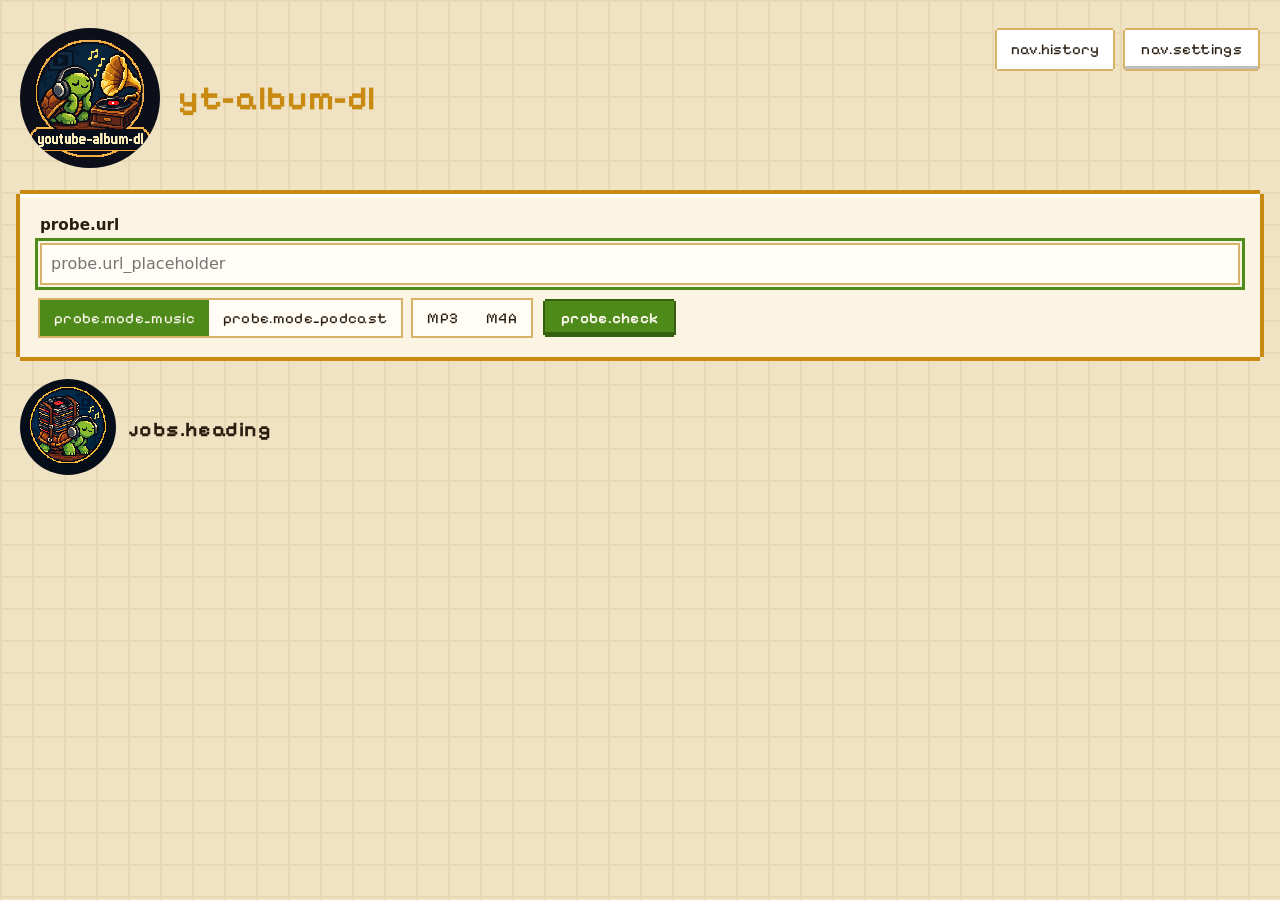
==== commit 9fbfe51c: "Design: Downloads-Schildkröte neben der Überschrift" ====
--- a/ytdl/static/index.html
+++ b/ytdl/static/index.html
@@ -205,7 +205,10 @@
 
   <section class="downloads">
     <div class="row spread">
-      <h2 data-i18n="jobs.heading">Downloads</h2>
+      <div class="row section-head">
+        <span data-turtle="downloads" class="section-turtle"></span>
+        <h2 data-i18n="jobs.heading">Downloads</h2>
+      </div>
       <div class="row">
         <button type="button" id="toggle-jobs" class="ghost" hidden></button>
         <button type="button" id="clear-jobs" class="ghost" hidden title="Abgeschlossene Jobs ausblenden – Dateien bleiben erhalten"
@@ -245,6 +248,10 @@
     <h2 data-i18n="settings.heading">Einstellungen</h2>
     <p class="muted small" data-i18n-html="settings.intro">Wird in <code>.env</code> im Projektordner gespeichert und gilt sofort. Laufende Downloads behalten ihren Zielordner.</p>
     <div class="settings-grid">
+      <label class="label" for="set-language" data-i18n="settings.language">Sprache</label>
+      <div><select id="set-language" name="language"></select>
+        <p class="muted small" data-i18n="settings.language_note">Gilt für Oberfläche und Meldungen; die Seite lädt danach neu.</p>
+        <p class="field-error" data-for="language"></p></div>
       <label class="label" for="set-musik" data-i18n="settings.music_dir">Ordner für Musik</label>
       <div><input id="set-musik" name="musik_dir" placeholder="z.B. D:\Musik oder /home/ich/Musik" data-i18n-placeholder="settings.music_dir_placeholder"><p class="field-error" data-for="musik_dir"></p></div>
       <label class="label" for="set-podcast" data-i18n="settings.podcast_dir">Ordner für Podcasts / Audio</label>
--- a/ytdl/static/style.css
+++ b/ytdl/static/style.css
@@ -84,6 +84,10 @@
 h1 { margin: 0; font-size: 2.1rem; line-height: 1.1; color: var(--frame); }
 h2 { margin: 0; font-size: 1.3rem; }
 section > .row > h2, .downloads h2 { margin: 30px 0 12px; }
+/* Überschrift mit Schildkröte daneben: Abstand sitzt am Container, nicht an der h2 */
+.section-head { margin: 18px 0 8px; }
+.section-head > h2, .downloads .section-head h2 { margin: 0; }
+.section-turtle .turtle { width: 96px; height: 96px; }
 code { background: var(--panel-2); padding: 1px 5px; }
 .muted { color: var(--muted); margin: 0; }
 .small { font-size: .85rem; }
@@ -339,6 +343,7 @@
 @media (max-width: 560px) {
   h1 { font-size: 1.6rem; }
   .masthead .logo { width: 96px; height: 96px; }
+  .section-turtle .turtle { width: 64px; height: 64px; }
   .step { grid-template-columns: 22px 1fr; }
   .step-detail { grid-column: 2; }
   .conflict { grid-template-columns: 1fr; }
